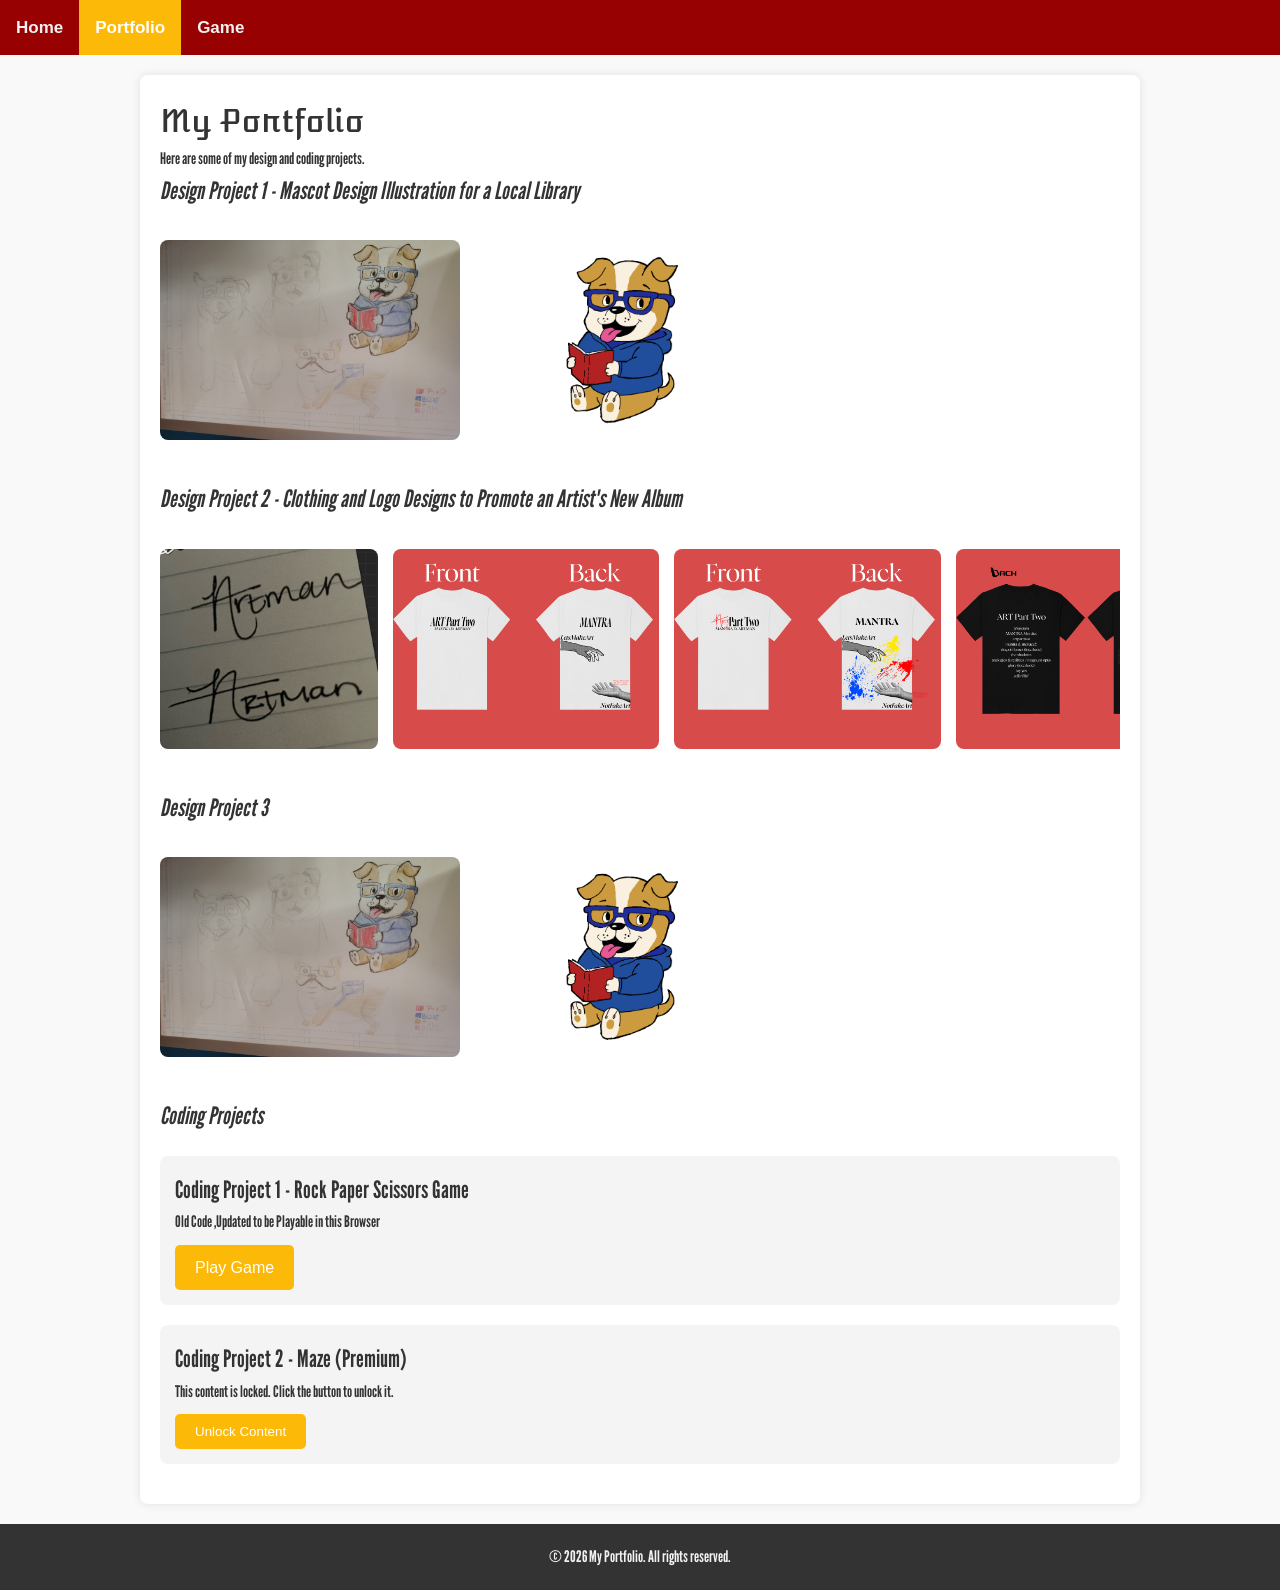
==== portfolio.html @ a6e6861e "Add files via upload" ====
<!DOCTYPE html>
<html lang="en">
<head>
  <meta charset="UTF-8">
  <meta name="viewport" content="width=device-width, initial-scale=1.0">
  <title>My Portfolio - Projects</title>
  <link rel="stylesheet" href="styles/main.css">
  <link rel="stylesheet" href="styles/portfolio.css">
</head>
<body>
  <!-- Navbar -->
  <div class="topnav">
    <a href="index.html"><strong>Home</strong></a>
    <a class="active" href="portfolio.html"><strong>Portfolio</strong></a>
    <a href="game.html"><strong>Game</strong></a>
  </div>

  <!-- Main content -->
  <div class="container">
    <h1>My Portfolio</h1>
    <p>Here are some of my design and coding projects.</p>

    <!-- Design Projects Carousel -->
    <h2>Design Project 1 - Mascot Design Illustration for a Local Library</h2>
    <div class="carousel-container">
      <div class="carousel">
        <img src="assets/images/readerpre.jpg" alt="Draft Sheet" class="carousel-img">
        <img src="assets/images/readerpost1.png" alt="Final Draft" class="carousel-img">
      </div>
    </div>

    <h2>Design Project 2 - Clothing and Logo Designs to Promote an Artist's New Album</h2>
    <div class="carousel-container">
      <div class="carousel">
        <img src="assets/images/artman.jpeg" alt="ARTman Tag" class="carousel-img">
        <img src="assets/images/HandzWhite.png" alt="White Shirt 1" class="carousel-img">
        <img src="assets/images/HandzWhiteRipple.png" alt="White Shirt 2" class="carousel-img">
        <img src="assets/images/AP2.png" alt="Black Shirt 1" class="carousel-img">
        <img src="assets/images/AP2Diff3.png" alt="Black Shirt 2" class="carousel-img">
      </div>
    </div>

    <h2>Design Project 3</h2>
    <div class="carousel-container">
      <div class="carousel">
        <img src="assets/images/readerpre.jpg" alt="Draft Sheet" class="carousel-img">
        <img src="assets/images/readerpost1.png" alt="Final Draft" class="carousel-img">
      </div>
    </div>

    <!-- Coding Projects -->
    <h2>Coding Projects</h2>
    <div class="project">
      <h3>Coding Project 1 - Rock Paper Scissors Game</h3>
      <p>Old Code ,Updated to be Playable in this Browser</p>
      <a href="game.html" class="btn">Play Game</a>
    </div>

    <div class="project">
      <h3>Coding Project 2 - Maze (Premium)</h3>
      <p>This content is locked. Click the button to unlock it.</p>
      <button id="unlock-btn" class="btn">Unlock Content</button>
    </div>
  </div>

  <!-- Footer -->
  <footer>
    <p>&copy; 2026 My Portfolio. All rights reserved.</p>
  </footer>

  <!-- Paywall (hidden by default) -->
<div id="paywall" class="paywall">
  <div class="paywall-content">
    <h3>Enter Code</h3>
    <input type="password" id="code-input" placeholder="Code">
    <div class="paywall-buttons">
      <button id="submit-code">Submit</button>
      <button id="cancel-btn">Cancel</button>
    </div>
    <p id="error-message" class="hidden">Incorrect code. Try "ECO123".</p>
  </div>
</div>

  <!-- Shared JS -->
  <script src="scripts/main.js"></script>
  <script src="scripts/carousel.js"></script>
</body>
</html>
---- styles/main.css ----
/* Reset and base styles */
* {
  margin: 0;
  padding: 0;
  box-sizing: border-box;
  font-family: 'Arial', sans-serif;
}
body {
  line-height: 1.6;
  color: #333;
  background-color: #f9f9f9;
}

/* Navbar styles (your provided CSS) */
.topnav {
  background-color: #980101;
  overflow: hidden;
}
.topnav a {
  float: left;
  color: #f2f2f2;
  text-align: center;
  padding: 14px 16px;
  text-decoration: none;
  font-size: 17px;
}
.topnav a:hover {
  background-color: #FCE209;
  color: black;
  transition: background 0.3s ease;
}
.topnav a.active {
  background-color: #fcb908;
  color: white;
}

/* Footer styles (sticky to bottom) */
body {
  display: flex;
  flex-direction: column;
  min-height: 100vh;
  margin: 0;
}
.container {
  flex: 1;
  margin-bottom: 60px; /* Add space at the bottom to prevent overlap */
}
footer {
  background-color: #333;
  color: #f2f2f2;
  text-align: center;
  padding: 20px;
  margin-top: auto; /* Push footer to the bottom */
  width: 100%;
}

/* Paywall styles */
.paywall {
  display: none;
  position: fixed;
  top: 0;
  left: 0;
  width: 100%;
  height: 100%;
  background: rgba(0, 0, 0, 0.8);
  justify-content: center;
  align-items: center;
  z-index: 1000;
}
.paywall-content {
  background: white;
  padding: 20px;
  border-radius: 8px;
  text-align: center;
  max-width: 400px;
}
.paywall-buttons {
  display: flex;
  gap: 10px;
  margin-top: 15px;
}
.paywall-buttons button {
  padding: 8px 16px;
  border: none;
  border-radius: 4px;
  cursor: pointer;
}
#submit-code {
  background-color: #FCB908;
  color: white;
}
#submit-code:hover {
  background-color: #FCE209;
}
#cancel-btn {
  background-color: #980101;
  color: white;
}
#cancel-btn:hover {
  background-color: #FCE209;
}
.hidden {
  display: none;
}

/* Defining custom fonts */
@font-face {
  font-family: 'Atomic Age';
  src: url('fonts/AtomicAge-Regular.ttf') format('truetype');
  font-weight: normal;
  font-style: normal;
  font-display: swap;
}
@font-face {
  font-family: 'League Gothic';
  src: url('fonts/LeagueGothic-Regular.otf') format('opentype');
  font-weight: normal;
  font-style: normal;
  font-display: swap;
}
@font-face {
  font-family: 'League Gothic Italic';
  src: url('fonts/LeagueGothic-Italic.otf') format('opentype');
  font-weight: normal;
  font-style: italic;
  font-display: swap;
}

/* adding fonts to specific text types */
h1 {
  font-family: 'Atomic Age', sans-serif;
  font-weight: normal;
}
h2 {
  font-family: 'League Gothic Italic', sans-serif;
  font-weight: normal;
  font-style: italic;
}
p {
  font-family: 'League Gothic', sans-serif;
  font-weight: normal;
}
h3 {
  font-family: 'League Gothic', sans-serif;
  font-weight: normal;
  font-size: 1.5em;
}
---- styles/portfolio.css ----
.container {
  max-width: 1000px;
  margin: 20px auto;
  padding: 20px;
  background: white;
  border-radius: 8px;
  box-shadow: 0 0 10px rgba(0, 0, 0, 0.1);
}

.carousel-container {
  margin: 30px 0;
}

.carousel {
  display: flex;
  gap: 15px;
  overflow-x: auto;
  scroll-snap-type: x mandatory;
  padding-bottom: 10px;
}

.carousel-img {
  scroll-snap-align: start;
  width: 300px;
  height: 200px;
  object-fit: cover;
  border-radius: 8px;
  cursor: pointer;
  transition: transform 0.3s;
}

.carousel-img:hover {
  transform: scale(1.05);
}

.project {
  margin: 20px 0;
  padding: 15px;
  background: #f4f4f4;
  border-radius: 8px;
}

.btn {
  display: inline-block;
  padding: 10px 20px;
  background: #FCB908;
  color: white;
  text-decoration: none;
  border-radius: 5px;
  margin-top: 10px;
  border: none; /* Remove border */
  outline: none; /* Remove outline */
}

.btn:hover {
  background: #FCE209;
  transition: background 0.3s ease;
}
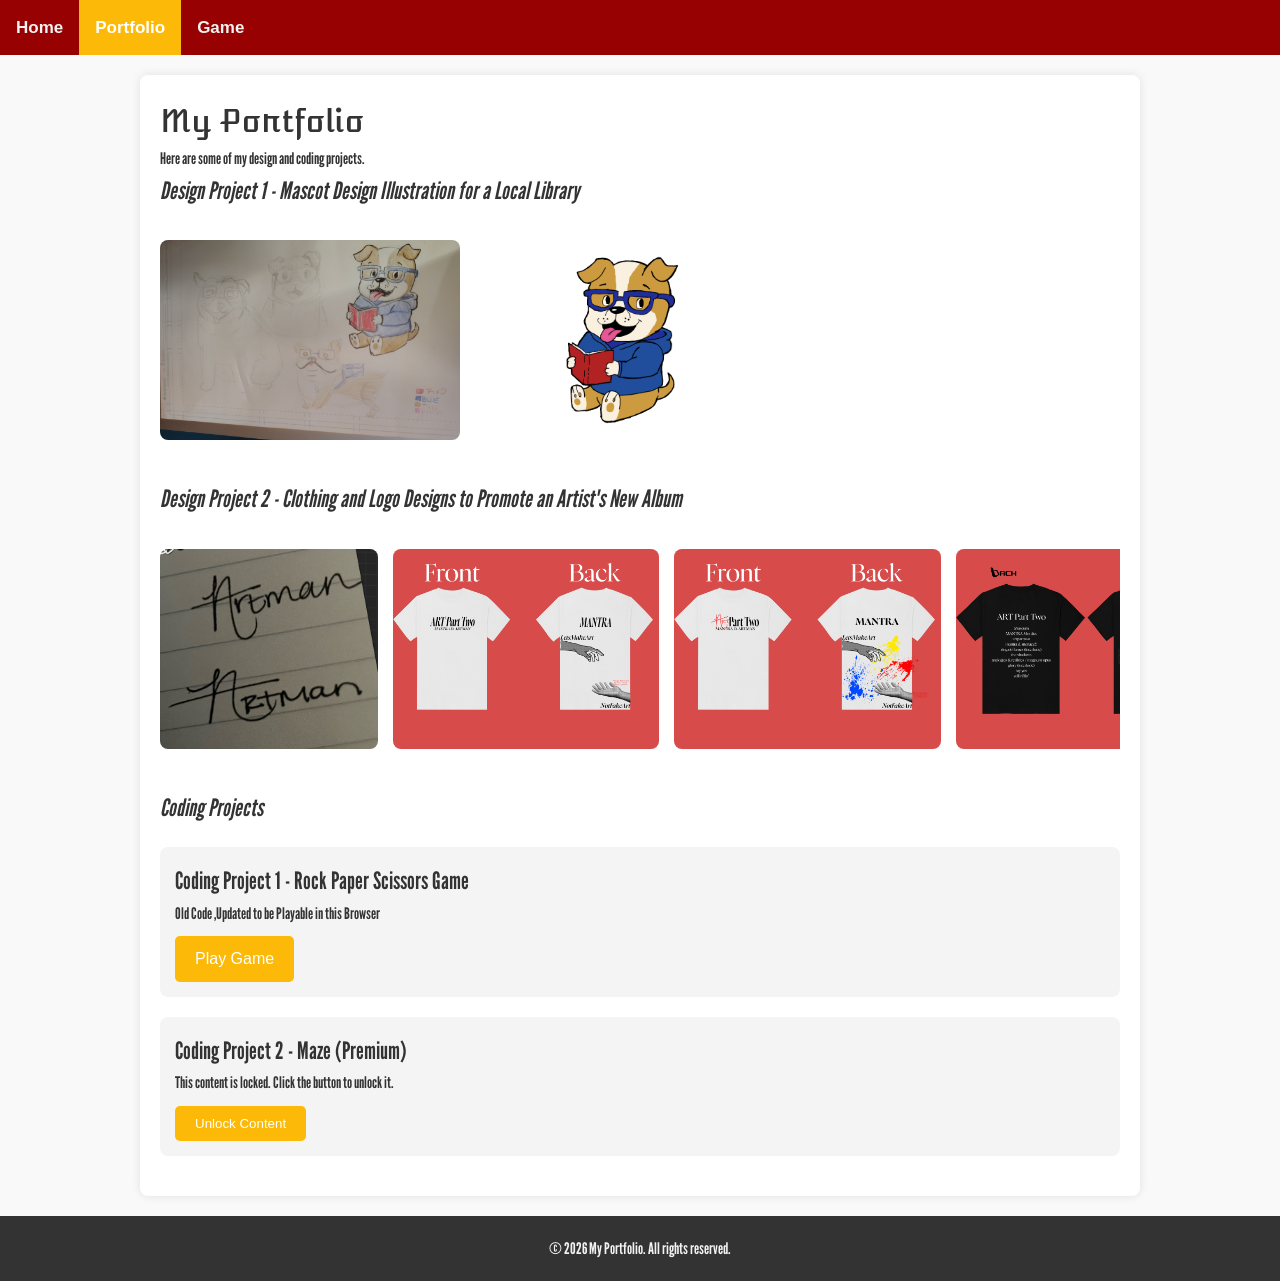
==== commit 47b27c64: "Fix HTML formatting and clean up structure" ====
--- a/portfolio.html
+++ b/portfolio.html
@@ -40,14 +40,6 @@
       </div>
     </div>
 
-    <h2>Design Project 3</h2>
-    <div class="carousel-container">
-      <div class="carousel">
-        <img src="assets/images/readerpre.jpg" alt="Draft Sheet" class="carousel-img">
-        <img src="assets/images/readerpost1.png" alt="Final Draft" class="carousel-img">
-      </div>
-    </div>
-
     <!-- Coding Projects -->
     <h2>Coding Projects</h2>
     <div class="project">
